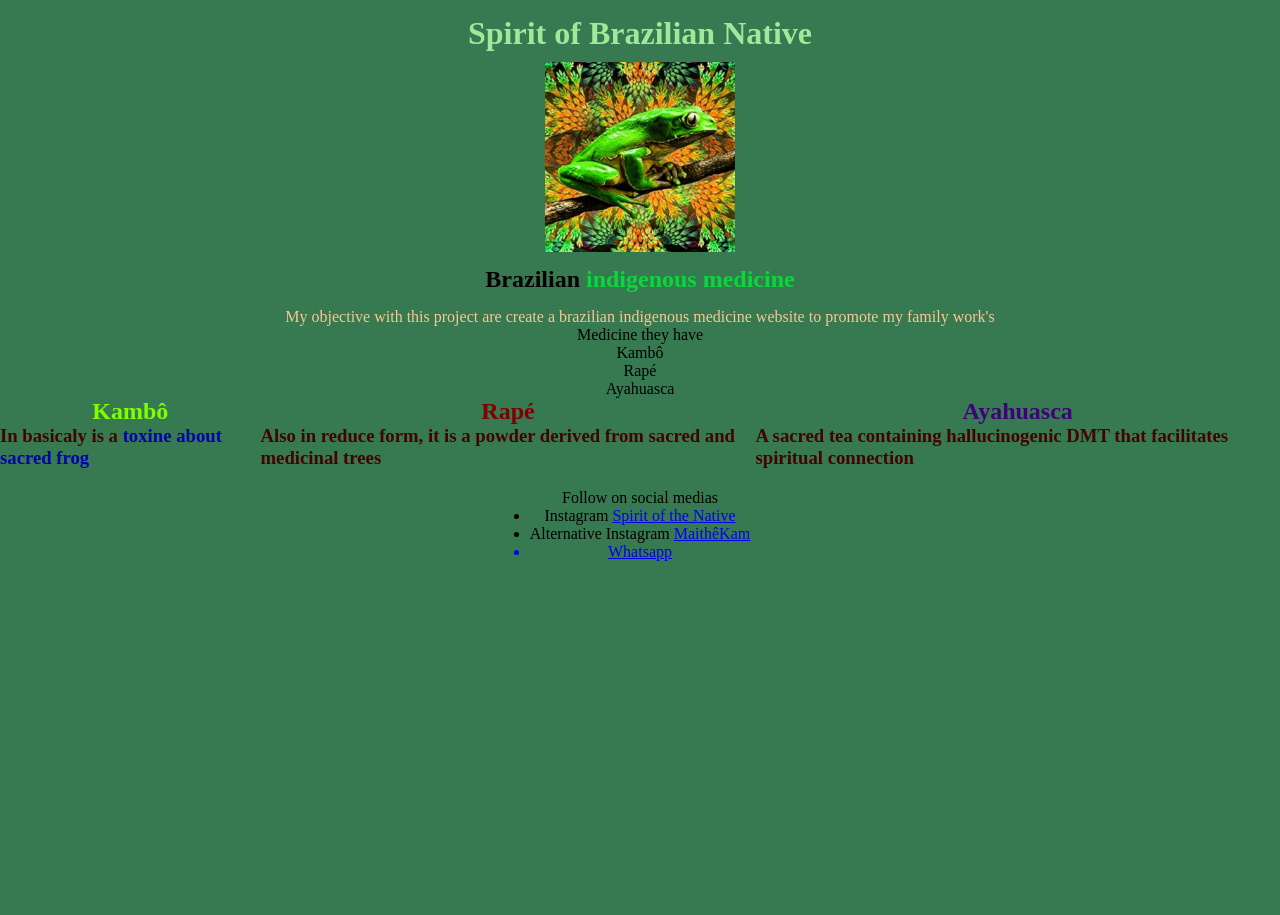
==== index.html @ 0271da89 "Teste" ====
<!-- Utilize o atalho ! e enter que ja sai tudo pronto -->
<!-- ALT+Z quebra a página para melhor visualização -->
<!-- Principais tags HTML https://www.w3schools.com/tags/ -->
<!-- Comentário a parte -->
<!DOCTYPE html> <!--Define que é um documento HTML5 -->
<html lang="pt-br"> <!-- Informa o idioma do conteúdo -->
    <head> <!-- São os elementos de METAinformação da página, não são necessáriamente exibidos na página mas são importantes para a correta leitura pelo navegador e motores de busca -->
        <title>Spirit of Native</title> <!-- Título que aparece na ABA em cima do navegador -->
        <meta charset="UTF-8"> <!-- Codificação da fonte para melhor compatibilidade, usualmente a mais comum é a UTF-8 -->
        <meta name="viewport" content="width=device-width, initial-scale=1.0"> <!-- É para a resolução se adequar em telas de diferentes tamanhos; viewport varia de dispositivo para dispositivo, por exemplo em computadores, tablets e celulares, cada tela possui dimensões diferentes e enquanto uma página não responsiva apresentaria os elementos desproporcionais, uma página responsiva utilizando viewport teria seus elementos adequados a cada proporção. -->
        <meta http-equiv="X-UA-Compatible" content="IE=edge"> <!-- Para compatibilidade com o navegador EDGE -->
        <link rel="stylesheet" href="style.css"> <!-- Serve para linkar o HTML ao CSS... O rel indica qual a relação desse documento com o outro documento que vou linkar, (stylesheet) no caso é a folha de estilo, e o href é o endereço -->
        <link rel="stylesheet" href="reset.css"> <!-- Fazer a leitura do segundo arquivo css que eu criei apenas para resetar as configurações de exibição do navegador para padrão -->
    </head>
    <body> <!-- Basicamente o corpo do site, onde vai estar a maior parte do conteúdo -->
        <header class="cabecalho"> <!-- CABEÇALHO da página, criei o class só para estilizar no css -->
            <h1 class="cabecalho__titulo">Spirit of Brazilian Native</h1> <!-- Utilizado para títulos, podendo ser usado também subtítulos, bastando acrescentar <h2><h3><h4>... -->
            <img src="Imagens/kamboo.webp" alt="Sapo do kamboo" width="190" height="190"> <!-- Comando para adicionar imagens -->
            <h2 class="cabecalho__titulo2">Brazilian <strong class="cabecalho__titulo_strong">indigenous medicine</strong> <!-- O comando strong serve para ENALTECER uma parte, colocar em negrito e chamar atençao para aquela parte, o comando class="" serve para diferenciar esse strong dos demais, a classe eu posso colocar qualquer valor desde que eu saiba reconhecer para colocar ele no css --> </h2>
        </header>
        <main> <!-- Conteúdo principal -->
            <section class="tipos-medicinas">
                <p class="texto-destaque">My objective with this project are create a brazilian indigenous medicine website to promote my family work's</p> <!-- Parágrafo simples, o class serve para editar ele em particular no CSS -->
                <ul>Medicine they have <!-- Criar uma lista SEM contagem -->
                <li>Kambô</li><!-- Usado para listar cada ítem da lista -->
                <li>Rapé</li>
                <li>Ayahuasca</li></ul>
            </section>
            <section class="descricao-medicinas">
                <div> <!-- Criar divisões, blocos, secões -->
                    <h1 class="kambo">Kambô</h1>
                    <h3>In basicaly is a <strong>toxine about sacred frog</strong></h2>
                </div>
                <div>
                    <h1 class="rape">Rapé</h1>
                    <h3>Also in reduce form, it is a powder derived from sacred and medicinal trees </h3>
                </div>
                <div>
                    <h1 class="ayahuasca">Ayahuasca</h1>
                    <h3>A sacred tea containing hallucinogenic DMT that facilitates spiritual connection </h3>
                </div>
            </section>              
        </main>
        <footer> <!-- Usado para sinalizar o RODAPÉ da página, onde colocamos créditos e contatos.... -->
            <div class="footer">
                <ul>Follow on social medias
                <li>Instagram <a href="https://www.instagram.com/spirit.of.the.native/">Spirit of the Native</li></a>
                <li>Alternative Instagram <a href="https://www.instagram.com/maithekam/">MaithêKam</li></a>
                <a href="https://www.instagram.com/teteupwr/"><li>Whatsapp</li></a></ul>
            </div><!-- O comando <a href="link de endereço"> Mensagem com o hyperlink</a> serve para adicionar links no documento -->
        </footer>
    </body>
</html>
---- style.css ----
/* Aqui encontro as propriedades do flexbox https://css-tricks.com/snippets/css/a-guide-to-flexbox/ */
body { /* Marcações serão restritas ao body */
    height: 100vh;
    box-sizing: border-box; /*Serve para não permitir que os elementos "filhos" saiam do pai... Ou seja, tudo que estiver dentro do box vai ser reduzido para caber dentro do body */
    background-color: rgb(55, 121, 80); /* Cor de fundo da página,  site do adobe para ajudar a escolher cores harmoniosas https://color.adobe.com/pt/create/color-wheel*/
    color: rgb(0, 0, 0); /* cor da fonte */    
}
strong { /* Formatar TODOS os elementos marcados com <strong> */
    color: rgb(1, 1, 179);
}
h1 { /* Formatar TODOS os elementos de <h1> */
    color: rgb(163, 231, 154);
}
p { /* Formatar TODOS os elementos de <p> */
    color: rgb(247, 201, 146);
}
h3 { /* Formatar TODOS os elementos de <h3> */
    color: rgb(71, 1, 1);
}

/************************header*********************************/

.cabecalho {
    text-align: center; /* Serve para colocar os elementos centralizados no meio */
    justify-content:space-around;
    margin-block: 15px;
}
.cabecalho__titulo {
    margin-block: 10px;
}
.cabecalho__titulo2 {
    margin-block: 10px;
}
.cabecalho__titulo_strong { /* personalizei APENAS valores com class="titulo" */
    color: rgb(10, 214, 61);
}


/************************main**********************************/

main {
    display: flex; /* Essa propriedade serve para tornar os elementos "filhos" flexíveis dentro do elemento "pai", ou seja, nesse caso o elemento pai é o <main> e os fihos são os <div>... Com essa propriedade os div serão realocados de forma flexível dentro do main */
    flex-direction: column;
    justify-content: center;
}
.texto-destaque {
    color: rgb(247, 201, 146);
    text-align: center;
}
.kambo {
    color: chartreuse;
    text-align: center;
}
.rape {
    color: maroon;
    text-align: center;
}
.ayahuasca {
    color: rgb(64, 0, 124);
    text-align: center;
}
.tipos-medicinas{
    text-align: center;
}
.descricao-medicinas {
    display: flex;
}
/************************footer*********************************/
.footer {
    display: flex;
    justify-content: center;
    text-align: center;
    margin-block: 20px;
}
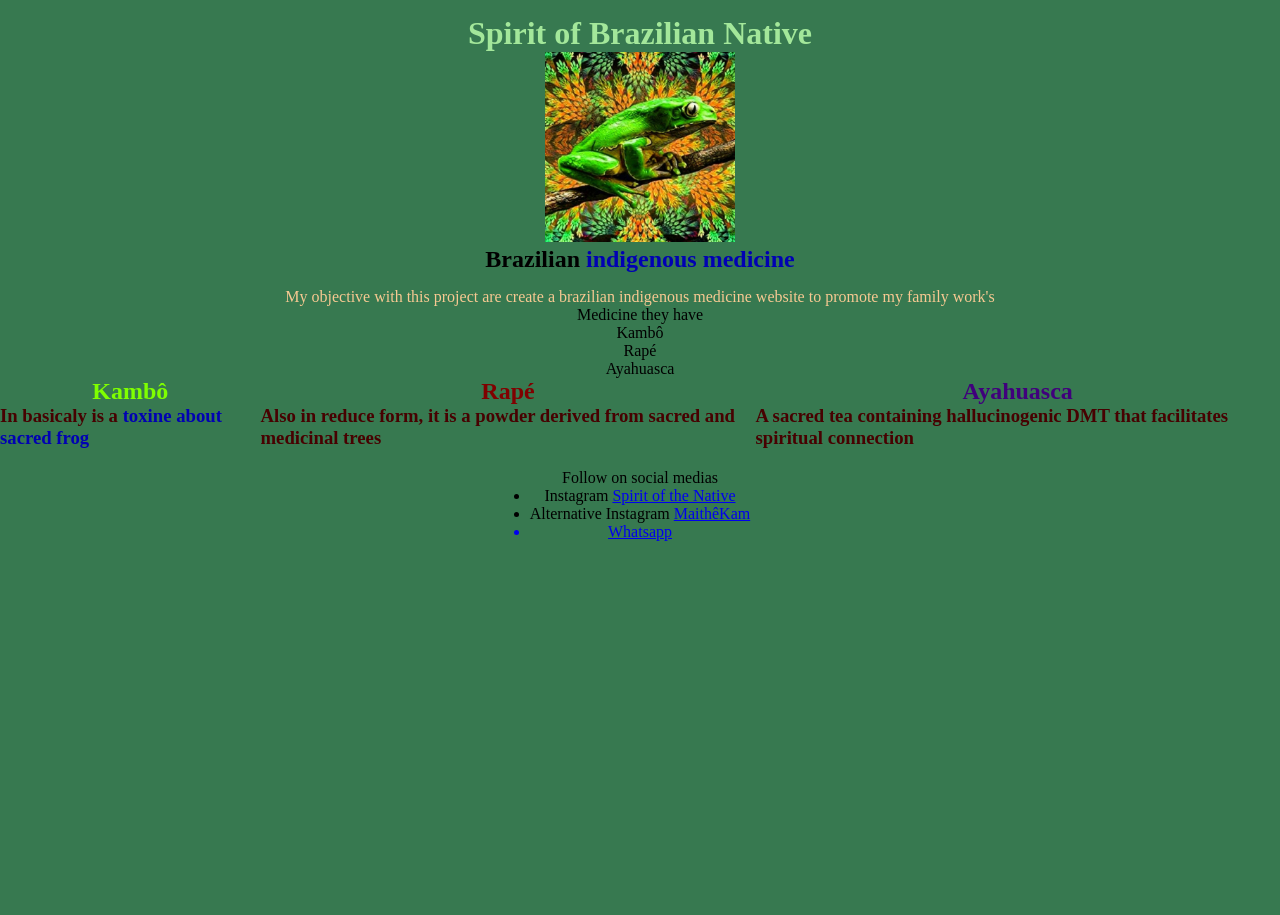
==== commit c0a56aca: "Adicionando um ponto pra tentar fazer um merge de desenvolvimento para main" ====
--- a/index.html
+++ b/index.html
@@ -12,42 +12,46 @@
         <link rel="stylesheet" href="style.css"> <!-- Serve para linkar o HTML ao CSS... O rel indica qual a relação desse documento com o outro documento que vou linkar, (stylesheet) no caso é a folha de estilo, e o href é o endereço -->
         <link rel="stylesheet" href="reset.css"> <!-- Fazer a leitura do segundo arquivo css que eu criei apenas para resetar as configurações de exibição do navegador para padrão -->
     </head>
-    <body> <!-- Basicamente o corpo do site, onde vai estar a maior parte do conteúdo -->
-        <header class="cabecalho"> <!-- CABEÇALHO da página, criei o class só para estilizar no css -->
-            <h1 class="cabecalho__titulo">Spirit of Brazilian Native</h1> <!-- Utilizado para títulos, podendo ser usado também subtítulos, bastando acrescentar <h2><h3><h4>... -->
+        <body> <!-- Basicamente o corpo do site, onde vai estar a maior parte do conteúdo -->
+            <header class="cabecalho"> <!-- CABEÇALHO da página, criei o class só para estilizar no css -->
+            <h1>Spirit of Brazilian Native</h1> <!-- Utilizado para títulos, podendo ser usado também subtítulos, bastando acrescentar <h2><h3><h4>... -->
             <img src="Imagens/kamboo.webp" alt="Sapo do kamboo" width="190" height="190"> <!-- Comando para adicionar imagens -->
-            <h2 class="cabecalho__titulo2">Brazilian <strong class="cabecalho__titulo_strong">indigenous medicine</strong> <!-- O comando strong serve para ENALTECER uma parte, colocar em negrito e chamar atençao para aquela parte, o comando class="" serve para diferenciar esse strong dos demais, a classe eu posso colocar qualquer valor desde que eu saiba reconhecer para colocar ele no css --> </h2>
-        </header>
-        <main> <!-- Conteúdo principal -->
-            <section class="tipos-medicinas">
-                <p class="texto-destaque">My objective with this project are create a brazilian indigenous medicine website to promote my family work's</p> <!-- Parágrafo simples, o class serve para editar ele em particular no CSS -->
-                <ul>Medicine they have <!-- Criar uma lista SEM contagem -->
-                <li>Kambô</li><!-- Usado para listar cada ítem da lista -->
+            <h2>Brazilian <strong class="titulo">indigenous medicine</strong> <!-- O comando strong serve para ENALTECER uma parte, colocar em negrito e chamar atençao para aquela parte, o comando class="" serve para diferenciar esse strong dos demais, a classe eu posso colocar qualquer valor desde que eu saiba reconhecer para colocar ele no css --> </h2>
+            </header>
+                <main> <!-- Conteúdo principal -->
+                <section class="tipos-medicinas">
+                <p class="texto-destaque"> <!-- Parágrafo simples, o class serve para editar ele em particular no CSS -->
+                My objective with this project are create a brazilian indigenous medicine website to promote my family work's</p>
+                <ul> <!-- Criar uma lista SEM contagem -->
+                Medicine they have
+                <li> <!-- Usado para listar cada ítem da lista -->
+                Kambô</li>
                 <li>Rapé</li>
                 <li>Ayahuasca</li></ul>
-            </section>
-            <section class="descricao-medicinas">
-                <div> <!-- Criar divisões, blocos, secões -->
-                    <h1 class="kambo">Kambô</h1>
-                    <h3>In basicaly is a <strong>toxine about sacred frog</strong></h2>
+                </section>
+                <section class="descricao-medicinas"> <!-- Serve basicamente para criar sessão -->
+                    <div> <!-- Criar divisões, blocos, secões -->
+                        <h1 class="kambo">Kambô</h1>
+                        <h3>In basicaly is a <strong>toxine about sacred frog</strong></h2>
+                    </div>
+                    <div>
+                        <h1 class="rape">Rapé</h1>
+                        <h3>Also in reduce form, it is a powder derived from sacred and medicinal trees </h3>
+                    </div>
+                    <div>
+                        <h1 class="ayahuasca">Ayahuasca</h1>
+                        <h3>A sacred tea containing hallucinogenic DMT that facilitates spiritual connection </h3>
+                    </div>
+                </section>     
+                </main>
+            <footer> <!-- Usado para sinalizar o RODAPÉ da página, onde colocamos créditos e contatos.... -->
+                <div class="footer">
+                    <ul>Follow on social medias
+                    <li>Instagram <a href="https://www.instagram.com/spirit.of.the.native/">Spirit of the Native</li></a>
+                    <li>Alternative Instagram <a href="https://www.instagram.com/maithekam/">MaithêKam</li></a>
+                    <a href="https://www.instagram.com/teteupwr/"><li>Whatsapp</li></a></ul>
                 </div>
-                <div>
-                    <h1 class="rape">Rapé</h1>
-                    <h3>Also in reduce form, it is a powder derived from sacred and medicinal trees </h3>
-                </div>
-                <div>
-                    <h1 class="ayahuasca">Ayahuasca</h1>
-                    <h3>A sacred tea containing hallucinogenic DMT that facilitates spiritual connection </h3>
-                </div>
-            </section>              
-        </main>
-        <footer> <!-- Usado para sinalizar o RODAPÉ da página, onde colocamos créditos e contatos.... -->
-            <div class="footer">
-                <ul>Follow on social medias
-                <li>Instagram <a href="https://www.instagram.com/spirit.of.the.native/">Spirit of the Native</li></a>
-                <li>Alternative Instagram <a href="https://www.instagram.com/maithekam/">MaithêKam</li></a>
-                <a href="https://www.instagram.com/teteupwr/"><li>Whatsapp</li></a></ul>
-            </div><!-- O comando <a href="link de endereço"> Mensagem com o hyperlink</a> serve para adicionar links no documento -->
-        </footer>
-    </body>
+                    <!-- O comando <a href="link de endereço"> Mensagem com o hyperlink</a> serve para adicionar links no documento -->
+            </footer>
+        </body>
 </html>
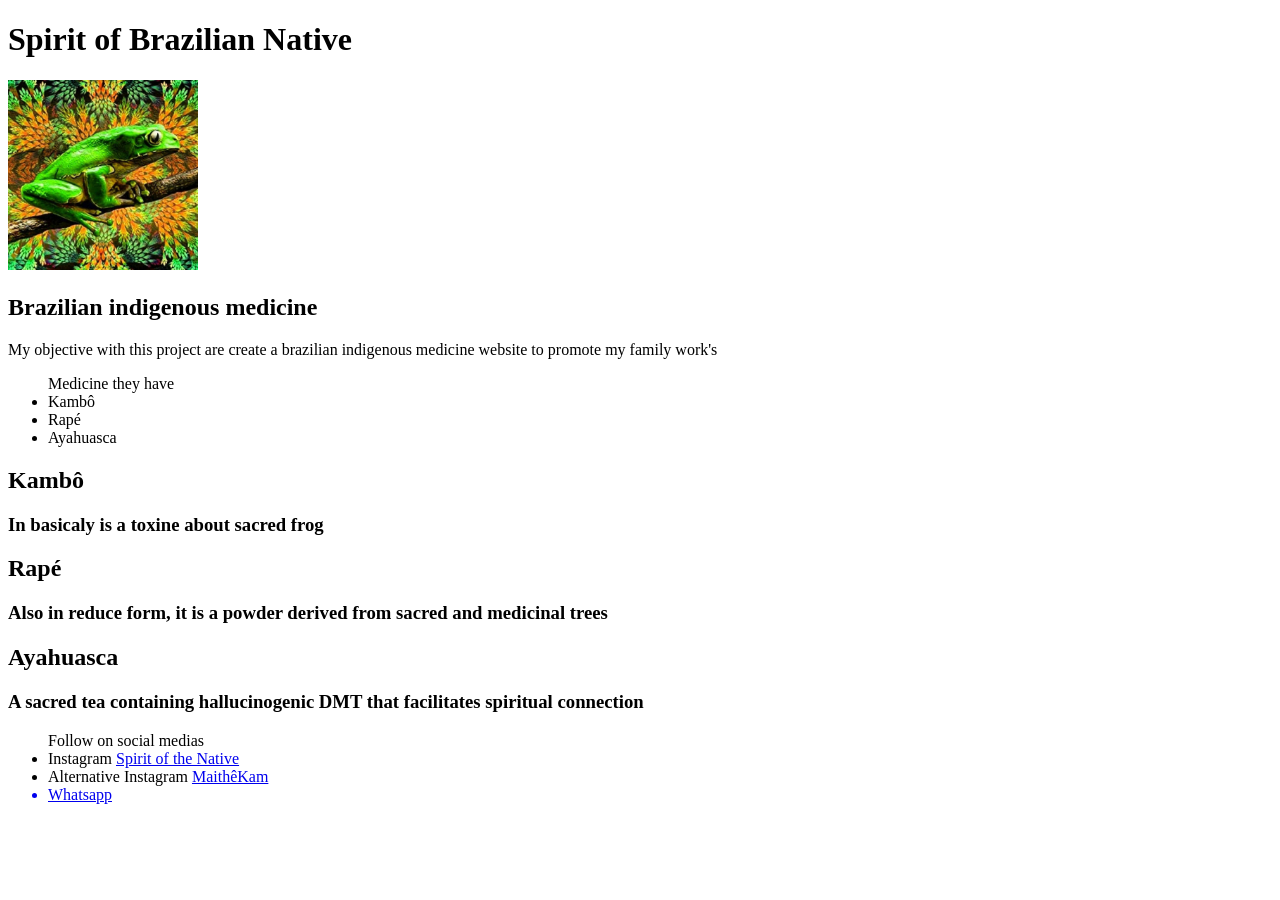
==== commit bb6f7e52: "Adicionando novos arquivos renomeados na template" ====
--- a/index.html
+++ b/index.html
@@ -9,49 +9,46 @@
         <meta charset="UTF-8"> <!-- Codificação da fonte para melhor compatibilidade, usualmente a mais comum é a UTF-8 -->
         <meta name="viewport" content="width=device-width, initial-scale=1.0"> <!-- É para a resolução se adequar em telas de diferentes tamanhos; viewport varia de dispositivo para dispositivo, por exemplo em computadores, tablets e celulares, cada tela possui dimensões diferentes e enquanto uma página não responsiva apresentaria os elementos desproporcionais, uma página responsiva utilizando viewport teria seus elementos adequados a cada proporção. -->
         <meta http-equiv="X-UA-Compatible" content="IE=edge"> <!-- Para compatibilidade com o navegador EDGE -->
-        <link rel="stylesheet" href="style.css"> <!-- Serve para linkar o HTML ao CSS... O rel indica qual a relação desse documento com o outro documento que vou linkar, (stylesheet) no caso é a folha de estilo, e o href é o endereço -->
-        <link rel="stylesheet" href="reset.css"> <!-- Fazer a leitura do segundo arquivo css que eu criei apenas para resetar as configurações de exibição do navegador para padrão -->
+        <link rel="stylesheet" href="static/css/style.css"> <!-- Serve para linkar o HTML ao CSS... O rel indica qual a relação desse documento com o outro documento que vou linkar, (stylesheet) no caso é a folha de estilo, e o href é o endereço -->
+        <link rel="stylesheet" href="static/css/reset.css"> <!-- Fazer a leitura do segundo arquivo css que eu criei apenas para resetar as configurações de exibição do navegador para padrão -->
     </head>
-        <body> <!-- Basicamente o corpo do site, onde vai estar a maior parte do conteúdo -->
-            <header class="cabecalho"> <!-- CABEÇALHO da página, criei o class só para estilizar no css -->
+    <body> <!-- Basicamente o corpo do site, onde vai estar a maior parte do conteúdo -->
+        <header class="cabecalho"> <!-- CABEÇALHO da página, criei o class só para estilizar no css -->
             <h1>Spirit of Brazilian Native</h1> <!-- Utilizado para títulos, podendo ser usado também subtítulos, bastando acrescentar <h2><h3><h4>... -->
-            <img src="Imagens/kamboo.webp" alt="Sapo do kamboo" width="190" height="190"> <!-- Comando para adicionar imagens -->
+            <img src="static/imagens/sapokambo.webp" alt="Sapo do kamboo" width="190" height="190"> <!-- Comando para adicionar imagens -->
             <h2>Brazilian <strong class="titulo">indigenous medicine</strong> <!-- O comando strong serve para ENALTECER uma parte, colocar em negrito e chamar atençao para aquela parte, o comando class="" serve para diferenciar esse strong dos demais, a classe eu posso colocar qualquer valor desde que eu saiba reconhecer para colocar ele no css --> </h2>
-            </header>
-                <main> <!-- Conteúdo principal -->
-                <section class="tipos-medicinas">
-                <p class="texto-destaque"> <!-- Parágrafo simples, o class serve para editar ele em particular no CSS -->
-                My objective with this project are create a brazilian indigenous medicine website to promote my family work's</p>
-                <ul> <!-- Criar uma lista SEM contagem -->
-                Medicine they have
-                <li> <!-- Usado para listar cada ítem da lista -->
-                Kambô</li>
+        </header>
+        <main> <!-- Conteúdo principal -->
+            <section class="tipos-medicinas">
+                <p class="texto-destaque">My objective with this project are create a brazilian indigenous medicine website to promote my family work's</p> <!-- Parágrafo simples, o class serve para editar ele em particular no CSS -->
+                <ul>Medicine they have <!-- Criar uma lista SEM contagem -->
+                <li>Kambô</li><!-- Usado para listar cada ítem da lista -->
                 <li>Rapé</li>
                 <li>Ayahuasca</li></ul>
-                </section>
-                <section class="descricao-medicinas"> <!-- Serve basicamente para criar sessão -->
-                    <div> <!-- Criar divisões, blocos, secões -->
-                        <h1 class="kambo">Kambô</h1>
-                        <h3>In basicaly is a <strong>toxine about sacred frog</strong></h2>
-                    </div>
-                    <div>
-                        <h1 class="rape">Rapé</h1>
-                        <h3>Also in reduce form, it is a powder derived from sacred and medicinal trees </h3>
-                    </div>
-                    <div>
-                        <h1 class="ayahuasca">Ayahuasca</h1>
-                        <h3>A sacred tea containing hallucinogenic DMT that facilitates spiritual connection </h3>
-                    </div>
-                </section>     
-                </main>
-            <footer> <!-- Usado para sinalizar o RODAPÉ da página, onde colocamos créditos e contatos.... -->
-                <div class="footer">
-                    <ul>Follow on social medias
-                    <li>Instagram <a href="https://www.instagram.com/spirit.of.the.native/">Spirit of the Native</li></a>
-                    <li>Alternative Instagram <a href="https://www.instagram.com/maithekam/">MaithêKam</li></a>
-                    <a href="https://www.instagram.com/teteupwr/"><li>Whatsapp</li></a></ul>
+            </section>
+            <section class="descricao-medicinas"> <!-- Serve basicamente para criar sessão -->
+                <div> <!-- Criar divisões, blocos, secões -->
+                    <h1 class="kambo">Kambô</h1>
+                    <h3>In basicaly is a <strong>toxine about sacred frog</strong></h2>
                 </div>
-                    <!-- O comando <a href="link de endereço"> Mensagem com o hyperlink</a> serve para adicionar links no documento -->
-            </footer>
-        </body>
+                <div>
+                    <h1 class="rape">Rapé</h1>
+                    <h3>Also in reduce form, it is a powder derived from sacred and medicinal trees </h3>
+                </div>
+                <div>
+                    <h1 class="ayahuasca">Ayahuasca</h1>
+                    <h3>A sacred tea containing hallucinogenic DMT that facilitates spiritual connection </h3>
+                </div>
+            </section>     
+        </main>
+        <footer> <!-- Usado para sinalizar o RODAPÉ da página, onde colocamos créditos e contatos.... -->
+            <div class="footer">
+                <ul>Follow on social medias
+                <li>Instagram <a href="https://www.instagram.com/spirit.of.the.native/">Spirit of the Native</li></a>
+                <li>Alternative Instagram <a href="https://www.instagram.com/maithekam/">MaithêKam</li></a>
+                <a href="https://www.instagram.com/teteupwr/"><li>Whatsapp</li></a></ul>
+            </div>
+            <!-- O comando <a href="link de endereço"> Mensagem com o hyperlink</a> serve para adicionar links no documento -->
+        </footer>
+    </body>
 </html>
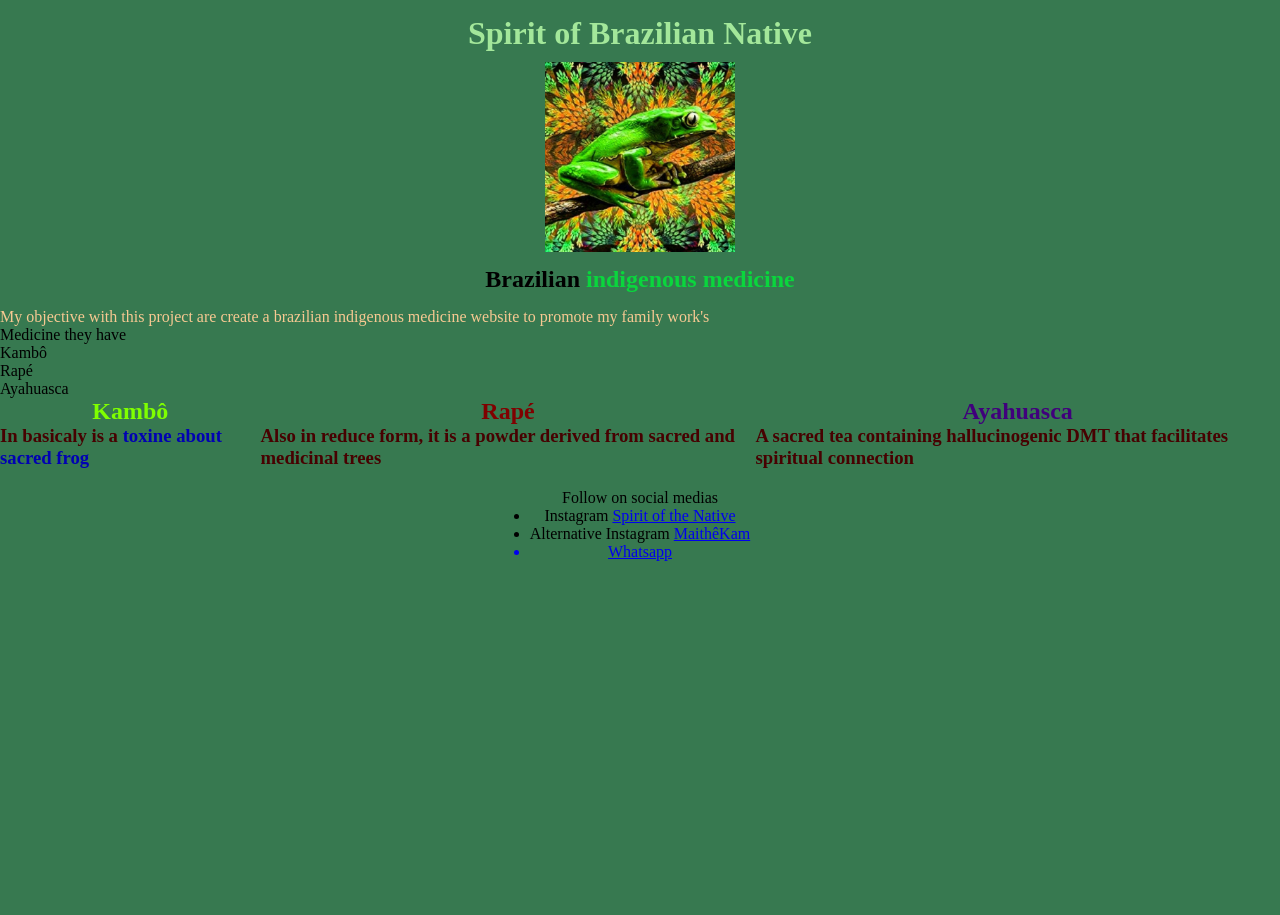
==== commit ee6c668a: "Importando nova fonte e estilizando layout do site" ====
--- a/index.html
+++ b/index.html
@@ -14,14 +14,15 @@
     </head>
     <body> <!-- Basicamente o corpo do site, onde vai estar a maior parte do conteúdo -->
         <header class="cabecalho"> <!-- CABEÇALHO da página, criei o class só para estilizar no css -->
-            <h1>Spirit of Brazilian Native</h1> <!-- Utilizado para títulos, podendo ser usado também subtítulos, bastando acrescentar <h2><h3><h4>... -->
-            <img src="static/imagens/sapokambo.webp" alt="Sapo do kamboo" width="190" height="190"> <!-- Comando para adicionar imagens -->
-            <h2>Brazilian <strong class="titulo">indigenous medicine</strong> <!-- O comando strong serve para ENALTECER uma parte, colocar em negrito e chamar atençao para aquela parte, o comando class="" serve para diferenciar esse strong dos demais, a classe eu posso colocar qualquer valor desde que eu saiba reconhecer para colocar ele no css --> </h2>
+            <h1 class="cabecalho__titulo">Spirit of Brazilian Native</h1> <!-- Utilizado para títulos, podendo ser usado também subtítulos, bastando acrescentar <h2><h3><h4>... -->
+            <img src="static\imagens\sapokambo.webp" alt="Sapo do kamboo" width="190" height="190"> <!-- Comando para adicionar imagens -->
+            <h2 class="cabecalho__titulo2b"></h2>
+            <h2 class="cabecalho__titulo2">Brazilian <strong class="cabecalho__titulo_strong">indigenous medicine</strong> <!-- O comando strong serve para ENALTECER uma parte, colocar em negrito e chamar atençao para aquela parte, o comando class="" serve para diferenciar esse strong dos demais, a classe eu posso colocar qualquer valor desde que eu saiba reconhecer para colocar ele no css --> </h2>
         </header>
         <main> <!-- Conteúdo principal -->
-            <section class="tipos-medicinas">
-                <p class="texto-destaque">My objective with this project are create a brazilian indigenous medicine website to promote my family work's</p> <!-- Parágrafo simples, o class serve para editar ele em particular no CSS -->
-                <ul>Medicine they have <!-- Criar uma lista SEM contagem -->
+            <section class="tipos_medicinas">
+                <p class="tipos_medicinas__textodestaque">My objective with this project are create a brazilian indigenous medicine website to promote my family work's</p> <!-- Parágrafo simples, o class serve para editar ele em particular no CSS -->
+                <ul class="tipos_medicinas__lista"><li>Medicine they have</li> <!--<ul> Criar uma lista SEM contagem -->
                 <li>Kambô</li><!-- Usado para listar cada ítem da lista -->
                 <li>Rapé</li>
                 <li>Ayahuasca</li></ul>
@@ -29,17 +30,17 @@
             <section class="descricao-medicinas"> <!-- Serve basicamente para criar sessão -->
                 <div> <!-- Criar divisões, blocos, secões -->
                     <h1 class="kambo">Kambô</h1>
-                    <h3>In basicaly is a <strong>toxine about sacred frog</strong></h2>
+                    <h3 class="kambo__desc">In basicaly is a <strong>toxine about sacred frog</strong></h2>
                 </div>
                 <div>
                     <h1 class="rape">Rapé</h1>
-                    <h3>Also in reduce form, it is a powder derived from sacred and medicinal trees </h3>
+                    <h3 class="rape__desc">Also in reduce form, it is a powder derived from sacred and medicinal trees </h3>
                 </div>
                 <div>
                     <h1 class="ayahuasca">Ayahuasca</h1>
-                    <h3>A sacred tea containing hallucinogenic DMT that facilitates spiritual connection </h3>
+                    <h3 class="ayahuasca__desc">A sacred tea containing hallucinogenic DMT that facilitates spiritual connection </h3>
                 </div>
-            </section>     
+            </section>              
         </main>
         <footer> <!-- Usado para sinalizar o RODAPÉ da página, onde colocamos créditos e contatos.... -->
             <div class="footer">
@@ -47,8 +48,7 @@
                 <li>Instagram <a href="https://www.instagram.com/spirit.of.the.native/">Spirit of the Native</li></a>
                 <li>Alternative Instagram <a href="https://www.instagram.com/maithekam/">MaithêKam</li></a>
                 <a href="https://www.instagram.com/teteupwr/"><li>Whatsapp</li></a></ul>
-            </div>
-            <!-- O comando <a href="link de endereço"> Mensagem com o hyperlink</a> serve para adicionar links no documento -->
+            </div><!-- O comando <a href="link de endereço"> Mensagem com o hyperlink</a> serve para adicionar links no documento -->
         </footer>
     </body>
 </html>
--- a/static/css/style.css
+++ b/static/css/style.css
@@ -0,0 +1,75 @@
+/* Aqui encontro as propriedades do flexbox https://css-tricks.com/snippets/css/a-guide-to-flexbox/ */
+body { /* Marcações serão restritas ao body */
+    height: 100vh;
+    box-sizing: border-box; /*Serve para não permitir que os elementos "filhos" saiam do pai... Ou seja, tudo que estiver dentro do box vai ser reduzido para caber dentro do body */
+    background-color: rgb(55, 121, 80); /* Cor de fundo da página,  site do adobe para ajudar a escolher cores harmoniosas https://color.adobe.com/pt/create/color-wheel*/
+    color: rgb(0, 0, 0); /* cor da fonte */    
+}
+strong { /* Formatar TODOS os elementos marcados com <strong> */
+    color: rgb(1, 1, 179);
+}
+h1 { /* Formatar TODOS os elementos de <h1> */
+    color: rgb(163, 231, 154);
+}
+p { /* Formatar TODOS os elementos de <p> */
+    color: rgb(247, 201, 146);
+}
+h3 { /* Formatar TODOS os elementos de <h3> */
+    color: rgb(71, 1, 1);
+}
+
+/************************header*********************************/
+
+.cabecalho {
+    text-align: center; /* Serve para colocar os elementos centralizados no meio */
+    justify-content:space-around;
+    margin-block: 15px;
+}
+.cabecalho__titulo {
+    margin-block: 10px;
+}
+.cabecalho__titulo2 {
+    margin-block: 10px;
+}
+.cabecalho__titulo_strong { /* personalizei APENAS valores com class="titulo" */
+    color: rgb(10, 214, 61);
+}
+
+
+/************************main**********************************/
+
+main {
+    display: flex; /* Essa propriedade serve para tornar os elementos "filhos" flexíveis dentro do elemento "pai", ou seja, nesse caso o elemento pai é o <main> e os fihos são os <div>... Com essa propriedade os div serão realocados de forma flexível dentro do main */
+    flex-direction: column;
+    justify-content: center;
+}
+.texto-destaque {
+    color: rgb(247, 201, 146);
+    text-align: center;
+}
+.kambo {
+    color: chartreuse;
+    text-align: center;
+}
+.rape {
+    color: maroon;
+    text-align: center;
+}
+.ayahuasca {
+    color: rgb(64, 0, 124);
+    text-align: center;
+}
+.tipos-medicinas{
+    text-align: center;
+}
+.descricao-medicinas {
+    display: flex;
+    justify-content: space-between; /* Criar espaço entre os elementos */
+}
+/************************footer*********************************/
+.footer {
+    display: flex;
+    justify-content: center;
+    text-align: center;
+    margin-block: 20px;
+}
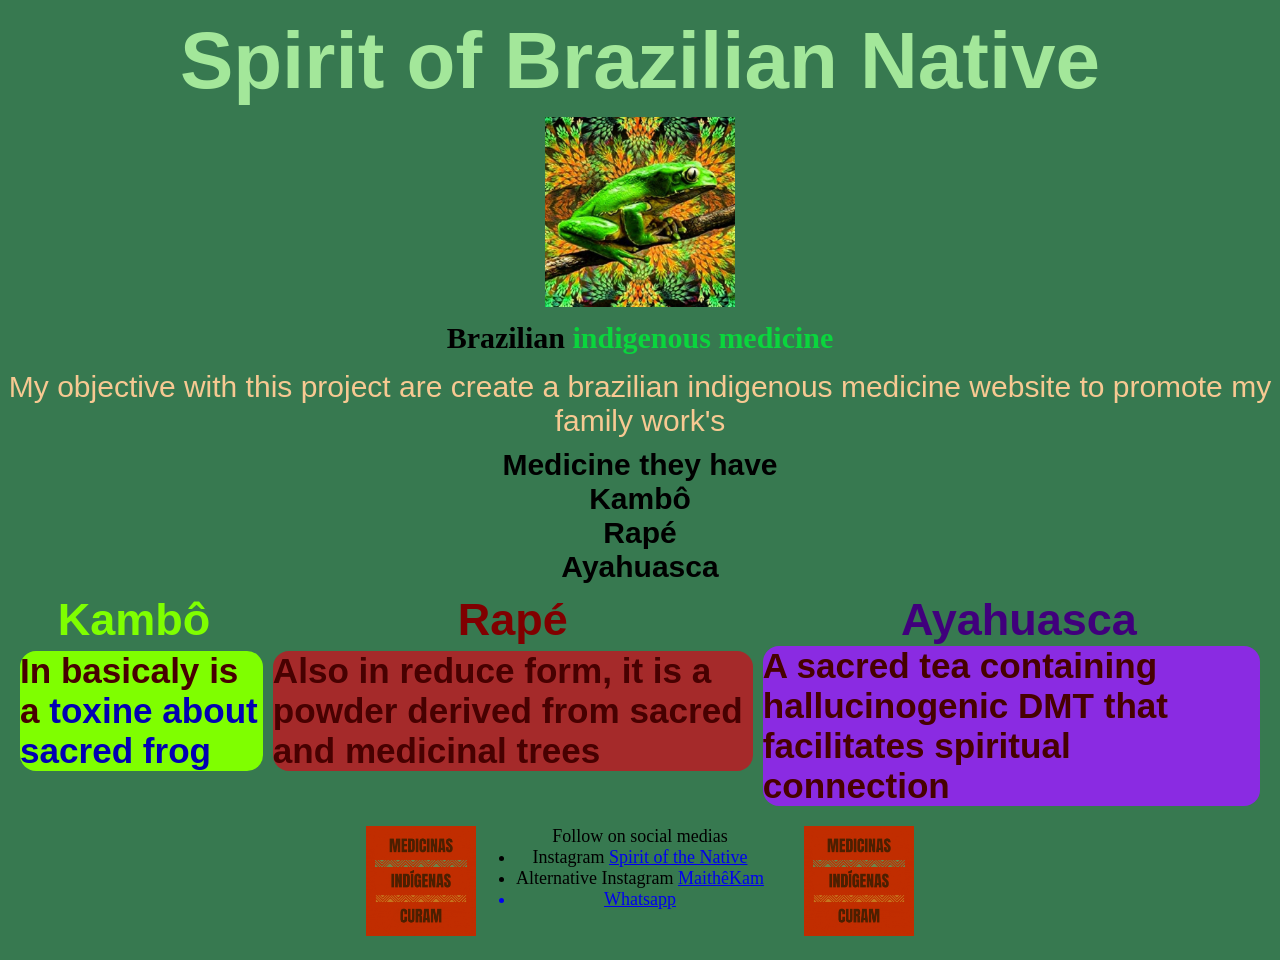
==== commit 3a2415d2: "Personalizando e adicinando gif ao footer, excluindo linhas redundantes do css e colorindo a descriç" ====
--- a/index.html
+++ b/index.html
@@ -43,12 +43,18 @@
             </section>              
         </main>
         <footer> <!-- Usado para sinalizar o RODAPÉ da página, onde colocamos créditos e contatos.... -->
-            <div class="footer">
+            <div class="footer__gif">
+                <img src="static\imagens\medicinasindigenascuram.gif" alt="medicinas indigenas curam" width="110" height="110">
+            </div>
+            <div class="footer__contatos">
                 <ul>Follow on social medias
-                <li>Instagram <a href="https://www.instagram.com/spirit.of.the.native/">Spirit of the Native</li></a>
+                <li>Instagram <a href="https://www.instagram.com/spirit.of.the.native/">Spirit of the Native</li></a><!-- O comando <a href="link de endereço"> Mensagem com o hyperlink</a> serve para adicionar links no documento -->
                 <li>Alternative Instagram <a href="https://www.instagram.com/maithekam/">MaithêKam</li></a>
                 <a href="https://www.instagram.com/teteupwr/"><li>Whatsapp</li></a></ul>
-            </div><!-- O comando <a href="link de endereço"> Mensagem com o hyperlink</a> serve para adicionar links no documento -->
+            </div>
+            <div class="footer__gif2">
+                <img src="static\imagens\medicinasindigenascuram.gif" alt="medicinas indigenas curam" width="110" height="110">
+            </div>
         </footer>
     </body>
 </html>
--- a/static/css/style.css
+++ b/static/css/style.css
@@ -1,4 +1,6 @@
 /* Aqui encontro as propriedades do flexbox https://css-tricks.com/snippets/css/a-guide-to-flexbox/ */
+@import url('https://fonts.googleapis.com/css2?family=Amatic+SC:wght@400;700&display=swap'); /* Link da fonte que eu importei do google fontes... Para linkar-la em uma classe deve copiar o código que o próprio google fontes fornece, nesse caso é o font-family: "Amatic SC", sans-serif; */
+/* https://fonts.google.com/ */
 body { /* Marcações serão restritas ao body */
     height: 100vh;
     box-sizing: border-box; /*Serve para não permitir que os elementos "filhos" saiam do pai... Ou seja, tudo que estiver dentro do box vai ser reduzido para caber dentro do body */
@@ -22,16 +24,20 @@
 
 .cabecalho {
     text-align: center; /* Serve para colocar os elementos centralizados no meio */
-    justify-content:space-around;
-    margin-block: 15px;
+    margin-block: 15px; /* Criar uma margem ao redor do bloco */
+    flex-direction: column; /* Organizar os blocos em colunas */
 }
 .cabecalho__titulo {
     margin-block: 10px;
+    font-size: 80px; /* Tamanho da fonte */
+    font-family: "Amatic SC", sans-serif; /* Inserindo a fonte que já foi linkada no começo do arquivo */
 }
 .cabecalho__titulo2 {
     margin-block: 10px;
+    font-size: 30px;
+    
 }
-.cabecalho__titulo_strong { /* personalizei APENAS valores com class="titulo" */
+.cabecalho__titulo_strong {
     color: rgb(10, 214, 61);
 }
 
@@ -41,35 +47,74 @@
 main {
     display: flex; /* Essa propriedade serve para tornar os elementos "filhos" flexíveis dentro do elemento "pai", ou seja, nesse caso o elemento pai é o <main> e os fihos são os <div>... Com essa propriedade os div serão realocados de forma flexível dentro do main */
     flex-direction: column;
-    justify-content: center;
+    font-family: "Amatic SC", sans-serif;
+    font-size: 30px;
 }
-.texto-destaque {
-    color: rgb(247, 201, 146);
+.tipos_medicinas {
+    flex-direction: column;
     text-align: center;
 }
-.kambo {
-    color: chartreuse;
-    text-align: center;
+.tipos_medicinas__textodestaque {
+    color: rgb(247, 201, 146);
+    margin-bottom: 5px;
+    
 }
-.rape {
-    color: maroon;
-    text-align: center;
-}
-.ayahuasca {
-    color: rgb(64, 0, 124);
-    text-align: center;
-}
-.tipos-medicinas{
-    text-align: center;
+.tipos_medicinas__lista {
+    margin: 10px;
+    font-weight: bolder; /* Deixar o texto em negrito */
 }
 .descricao-medicinas {
     display: flex;
     justify-content: space-between; /* Criar espaço entre os elementos */
 }
+.kambo {
+    color: chartreuse;
+    text-align: center;
+    font-weight: bold;
+}
+.kambo__desc {
+    margin: 5px;
+    margin-left: 20px;
+    background-color: chartreuse;
+    border-radius: 16px; /* Arredondar as bordas */
+}
+.rape {
+    color: maroon;
+    text-align: center;
+    font-weight: bold;
+}
+.rape__desc {
+    margin: 5px;
+    background-color: brown;
+    border-radius: 16px;
+}
+.ayahuasca {
+    color: rgb(64, 0, 124);
+    text-align: center;
+    font-weight: bolder;
+}
+.ayahuasca__desc {
+    margin-right: 20px;
+    margin-left: 5px;
+    background-color: blueviolet;
+    border-radius: 16px;
+}
 /************************footer*********************************/
-.footer {
+
+footer {
     display: flex;
-    justify-content: center;
+    justify-content:center
+}
+.footer__gif {
+    margin: 20px;
+}
+.footer__contatos {
+    display: flex;
     text-align: center;
-    margin-block: 20px;
+    margin: 20px;
+    flex-direction: column;
+    font-size: 18px;
 }
+.footer__gif2 {
+    margin: 20px;
+}
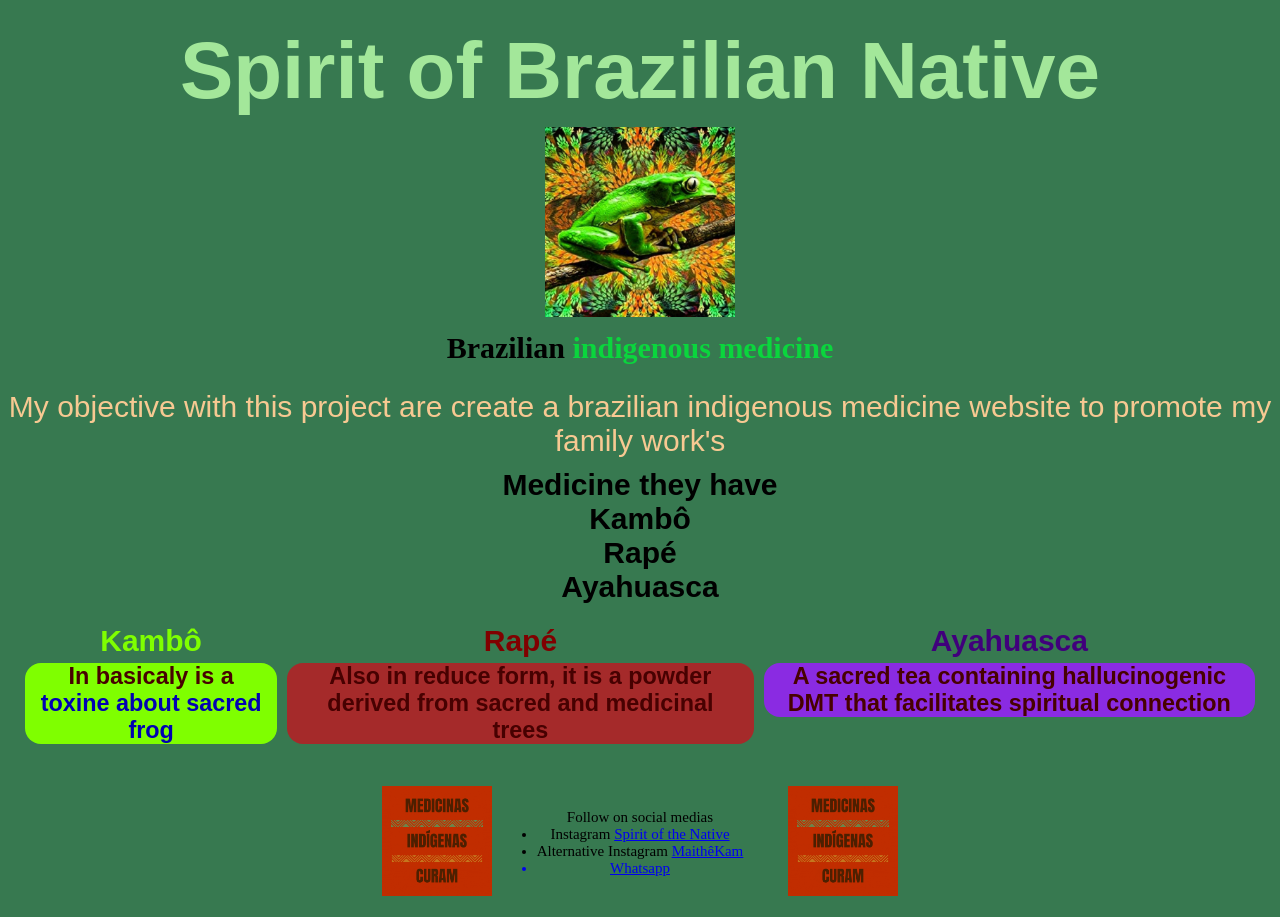
==== commit be3dd074: "Renomeando classes para melhor entendimento; realocando parâmetros de elementos filhos para elemento" ====
--- a/index.html
+++ b/index.html
@@ -16,8 +16,7 @@
         <header class="cabecalho"> <!-- CABEÇALHO da página, criei o class só para estilizar no css -->
             <h1 class="cabecalho__titulo">Spirit of Brazilian Native</h1> <!-- Utilizado para títulos, podendo ser usado também subtítulos, bastando acrescentar <h2><h3><h4>... -->
             <img src="static\imagens\sapokambo.webp" alt="Sapo do kamboo" width="190" height="190"> <!-- Comando para adicionar imagens -->
-            <h2 class="cabecalho__titulo2b"></h2>
-            <h2 class="cabecalho__titulo2">Brazilian <strong class="cabecalho__titulo_strong">indigenous medicine</strong> <!-- O comando strong serve para ENALTECER uma parte, colocar em negrito e chamar atençao para aquela parte, o comando class="" serve para diferenciar esse strong dos demais, a classe eu posso colocar qualquer valor desde que eu saiba reconhecer para colocar ele no css --> </h2>
+            <h2 class="cabecalho__titulo2">Brazilian <strong class="cabecalho__titulo__strong">indigenous medicine</strong> <!-- O comando strong serve para ENALTECER uma parte, colocar em negrito e chamar atençao para aquela parte, o comando class="" serve para diferenciar esse strong dos demais, a classe eu posso colocar qualquer valor desde que eu saiba reconhecer para colocar ele no css --> </h2>
         </header>
         <main> <!-- Conteúdo principal -->
             <section class="tipos_medicinas">
@@ -27,18 +26,18 @@
                 <li>Rapé</li>
                 <li>Ayahuasca</li></ul>
             </section>
-            <section class="descricao-medicinas"> <!-- Serve basicamente para criar sessão -->
-                <div> <!-- Criar divisões, blocos, secões -->
-                    <h1 class="kambo">Kambô</h1>
-                    <h3 class="kambo__desc">In basicaly is a <strong>toxine about sacred frog</strong></h2>
+            <section class="descricao_medicinas"> <!-- Serve basicamente para criar sessão -->
+                <div class="descricao_medicinas__kambo"> <!-- Criar divisões, blocos, secões -->
+                    <h1 class="descricao_medicinas__kambo__titulo">Kambô</h1>
+                    <h3 class="descricao_medicinas__kambo__desc">In basicaly is a <strong>toxine about sacred frog</strong></h2>
                 </div>
-                <div>
-                    <h1 class="rape">Rapé</h1>
-                    <h3 class="rape__desc">Also in reduce form, it is a powder derived from sacred and medicinal trees </h3>
+                <div class="descricao_medicinas__rape">
+                    <h1 class="descricao_medicinas__rape__titulo">Rapé</h1>
+                    <h3 class="descricao_medicinas__rape__desc">Also in reduce form, it is a powder derived from sacred and medicinal trees </h3>
                 </div>
-                <div>
-                    <h1 class="ayahuasca">Ayahuasca</h1>
-                    <h3 class="ayahuasca__desc">A sacred tea containing hallucinogenic DMT that facilitates spiritual connection </h3>
+                <div class="descricao_medicinas__ayahuasca">
+                    <h1 class="descricao_medicinas__ayahuasca__titulo">Ayahuasca</h1>
+                    <h3 class="descricao_medicinas__ayahuasca__desc">A sacred tea containing hallucinogenic DMT that facilitates spiritual connection </h3>
                 </div>
             </section>              
         </main>
@@ -47,12 +46,12 @@
                 <img src="static\imagens\medicinasindigenascuram.gif" alt="medicinas indigenas curam" width="110" height="110">
             </div>
             <div class="footer__contatos">
-                <ul>Follow on social medias
+                <ul class="footer__contatos">Follow on social medias
                 <li>Instagram <a href="https://www.instagram.com/spirit.of.the.native/">Spirit of the Native</li></a><!-- O comando <a href="link de endereço"> Mensagem com o hyperlink</a> serve para adicionar links no documento -->
                 <li>Alternative Instagram <a href="https://www.instagram.com/maithekam/">MaithêKam</li></a>
                 <a href="https://www.instagram.com/teteupwr/"><li>Whatsapp</li></a></ul>
             </div>
-            <div class="footer__gif2">
+            <div class="footer__gif">
                 <img src="static\imagens\medicinasindigenascuram.gif" alt="medicinas indigenas curam" width="110" height="110">
             </div>
         </footer>
--- a/static/css/style.css
+++ b/static/css/style.css
@@ -1,9 +1,14 @@
 /* Aqui encontro as propriedades do flexbox https://css-tricks.com/snippets/css/a-guide-to-flexbox/ */
+/* Aqui encontro fontes para formatar a página https://fonts.google.com/ */
 @import url('https://fonts.googleapis.com/css2?family=Amatic+SC:wght@400;700&display=swap'); /* Link da fonte que eu importei do google fontes... Para linkar-la em uma classe deve copiar o código que o próprio google fontes fornece, nesse caso é o font-family: "Amatic SC", sans-serif; */
-/* https://fonts.google.com/ */
+
+/************************body*********************************/
+
 body { /* Marcações serão restritas ao body */
-    height: 100vh;
     box-sizing: border-box; /*Serve para não permitir que os elementos "filhos" saiam do pai... Ou seja, tudo que estiver dentro do box vai ser reduzido para caber dentro do body */
+    display: flex; /* Essa propriedade serve para tornar os elementos "filhos" flexíveis dentro do elemento "pai", ou seja, nesse caso o elemento pai é o <main> e os fihos são os <div>... Com essa propriedade os div serão realocados de forma flexível dentro do main */
+    flex-direction: column;/* Organizar os blocos em colunas */
+    text-align: center;/* Serve para colocar os elementos centralizados no meio */
     background-color: rgb(55, 121, 80); /* Cor de fundo da página,  site do adobe para ajudar a escolher cores harmoniosas https://color.adobe.com/pt/create/color-wheel*/
     color: rgb(0, 0, 0); /* cor da fonte */    
 }
@@ -20,12 +25,11 @@
     color: rgb(71, 1, 1);
 }
 
+/**************************body*********************************/
 /************************header*********************************/
 
 .cabecalho {
-    text-align: center; /* Serve para colocar os elementos centralizados no meio */
     margin-block: 15px; /* Criar uma margem ao redor do bloco */
-    flex-direction: column; /* Organizar os blocos em colunas */
 }
 .cabecalho__titulo {
     margin-block: 10px;
@@ -35,86 +39,84 @@
 .cabecalho__titulo2 {
     margin-block: 10px;
     font-size: 30px;
-    
 }
-.cabecalho__titulo_strong {
+.cabecalho__titulo__strong {
     color: rgb(10, 214, 61);
 }
 
-
+/************************header*********************************/
 /************************main**********************************/
 
 main {
-    display: flex; /* Essa propriedade serve para tornar os elementos "filhos" flexíveis dentro do elemento "pai", ou seja, nesse caso o elemento pai é o <main> e os fihos são os <div>... Com essa propriedade os div serão realocados de forma flexível dentro do main */
-    flex-direction: column;
-    font-family: "Amatic SC", sans-serif;
+    font-family: "Amatic SC", sans-serif; /* Seleciona a fonte de todo o main */
     font-size: 30px;
-}
-.tipos_medicinas {
-    flex-direction: column;
-    text-align: center;
 }
 .tipos_medicinas__textodestaque {
     color: rgb(247, 201, 146);
-    margin-bottom: 5px;
-    
+    margin-bottom: 5px; /* Cria uma margem em baixo do elemento */
 }
 .tipos_medicinas__lista {
     margin: 10px;
     font-weight: bolder; /* Deixar o texto em negrito */
 }
-.descricao-medicinas {
+.descricao_medicinas {
     display: flex;
-    justify-content: space-between; /* Criar espaço entre os elementos */
+    margin: 20px;
+    font-size: 20px;
+    justify-content: center; /* Centralizar os blocos todos no centro do site */
 }
-.kambo {
+.descricao_medicinas__kambo__titulo {
     color: chartreuse;
     text-align: center;
     font-weight: bold;
 }
-.kambo__desc {
+.descricao_medicinas__kambo__desc {
     margin: 5px;
-    margin-left: 20px;
     background-color: chartreuse;
     border-radius: 16px; /* Arredondar as bordas */
+    padding-left: 13px; /* cria uma margem de padding, dentro da sessão */
+    padding-right: 13px;
 }
-.rape {
+.descricao_medicinas__rape__titulo {
     color: maroon;
     text-align: center;
     font-weight: bold;
 }
-.rape__desc {
+.descricao_medicinas__rape__desc {
     margin: 5px;
     background-color: brown;
     border-radius: 16px;
+    padding-left: 13px;
+    padding-right: 13px;
 }
-.ayahuasca {
+.descricao_medicinas__ayahuasca__titulo {
     color: rgb(64, 0, 124);
     text-align: center;
     font-weight: bolder;
 }
-.ayahuasca__desc {
-    margin-right: 20px;
-    margin-left: 5px;
+.descricao_medicinas__ayahuasca__desc {
+    margin: 5px;
     background-color: blueviolet;
     border-radius: 16px;
+    padding-left: 13px;
+    padding-right: 13px;
 }
+
+/*************************main**********************************/
 /************************footer*********************************/
 
 footer {
     display: flex;
-    justify-content:center
+    font-size: 15px;
+    justify-content:center;
+    align-items: center; /* Alinhar os elementos dentro da caixa, tanto na vertical quanto na horizontal */
 }
 .footer__gif {
+    margin: 5px;
+}
+.footer__contatos {
+    text-align: center;
     margin: 20px;
 }
-.footer__contatos {
-    display: flex;
-    text-align: center;
-    margin: 20px;
-    flex-direction: column;
-    font-size: 18px;
-}
-.footer__gif2 {
-    margin: 20px;
-}
+
+/************************footer*********************************/
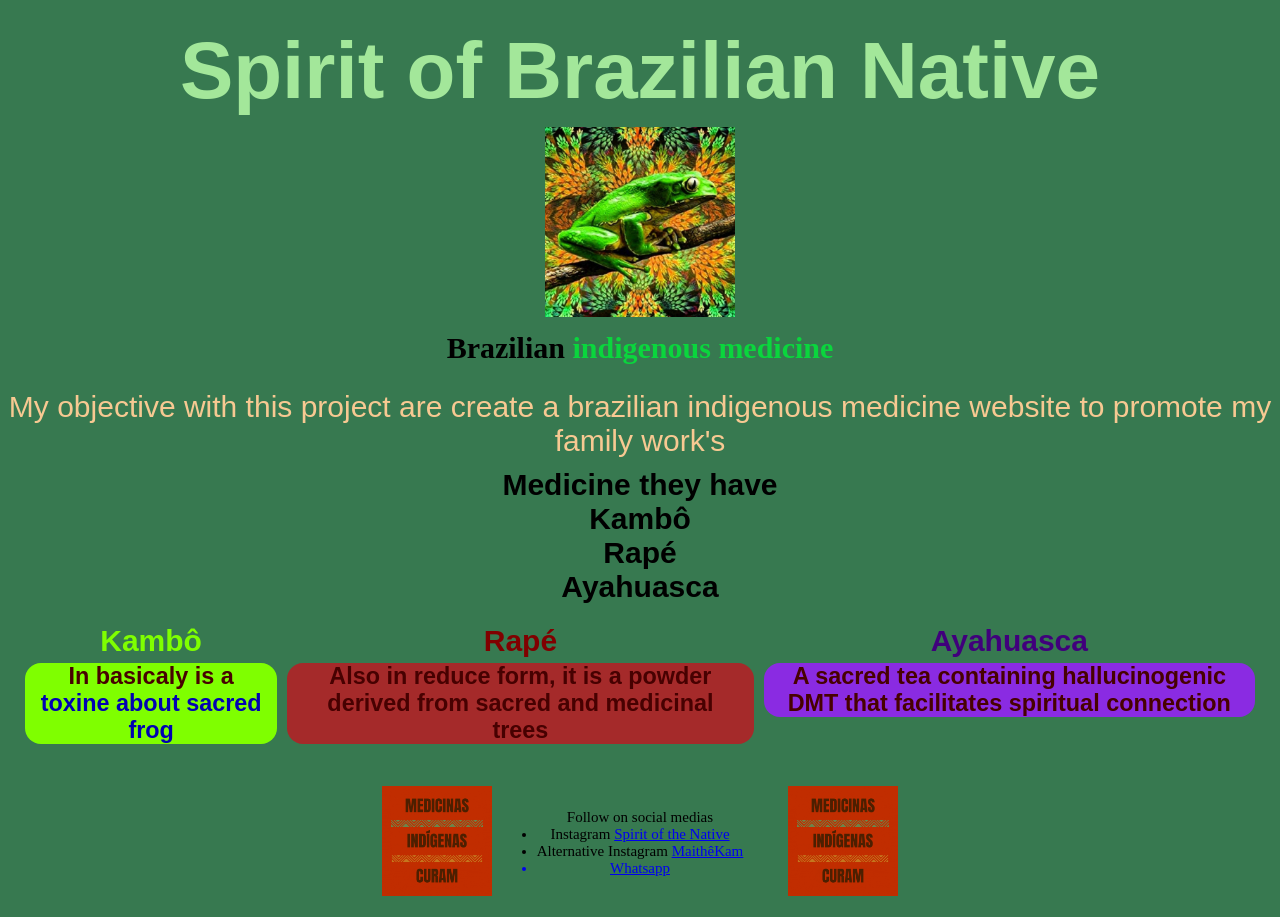
==== commit 6a0f126e: "adicionando arquivo java e linkando no html" ====
--- a/index.html
+++ b/index.html
@@ -11,6 +11,7 @@
         <meta http-equiv="X-UA-Compatible" content="IE=edge"> <!-- Para compatibilidade com o navegador EDGE -->
         <link rel="stylesheet" href="static/css/style.css"> <!-- Serve para linkar o HTML ao CSS... O rel indica qual a relação desse documento com o outro documento que vou linkar, (stylesheet) no caso é a folha de estilo, e o href é o endereço -->
         <link rel="stylesheet" href="static/css/reset.css"> <!-- Fazer a leitura do segundo arquivo css que eu criei apenas para resetar as configurações de exibição do navegador para padrão -->
+        <script src="app.js"></script> <!-- Fazer a leitura do arquivo java -->
     </head>
     <body> <!-- Basicamente o corpo do site, onde vai estar a maior parte do conteúdo -->
         <header class="cabecalho"> <!-- CABEÇALHO da página, criei o class só para estilizar no css -->
